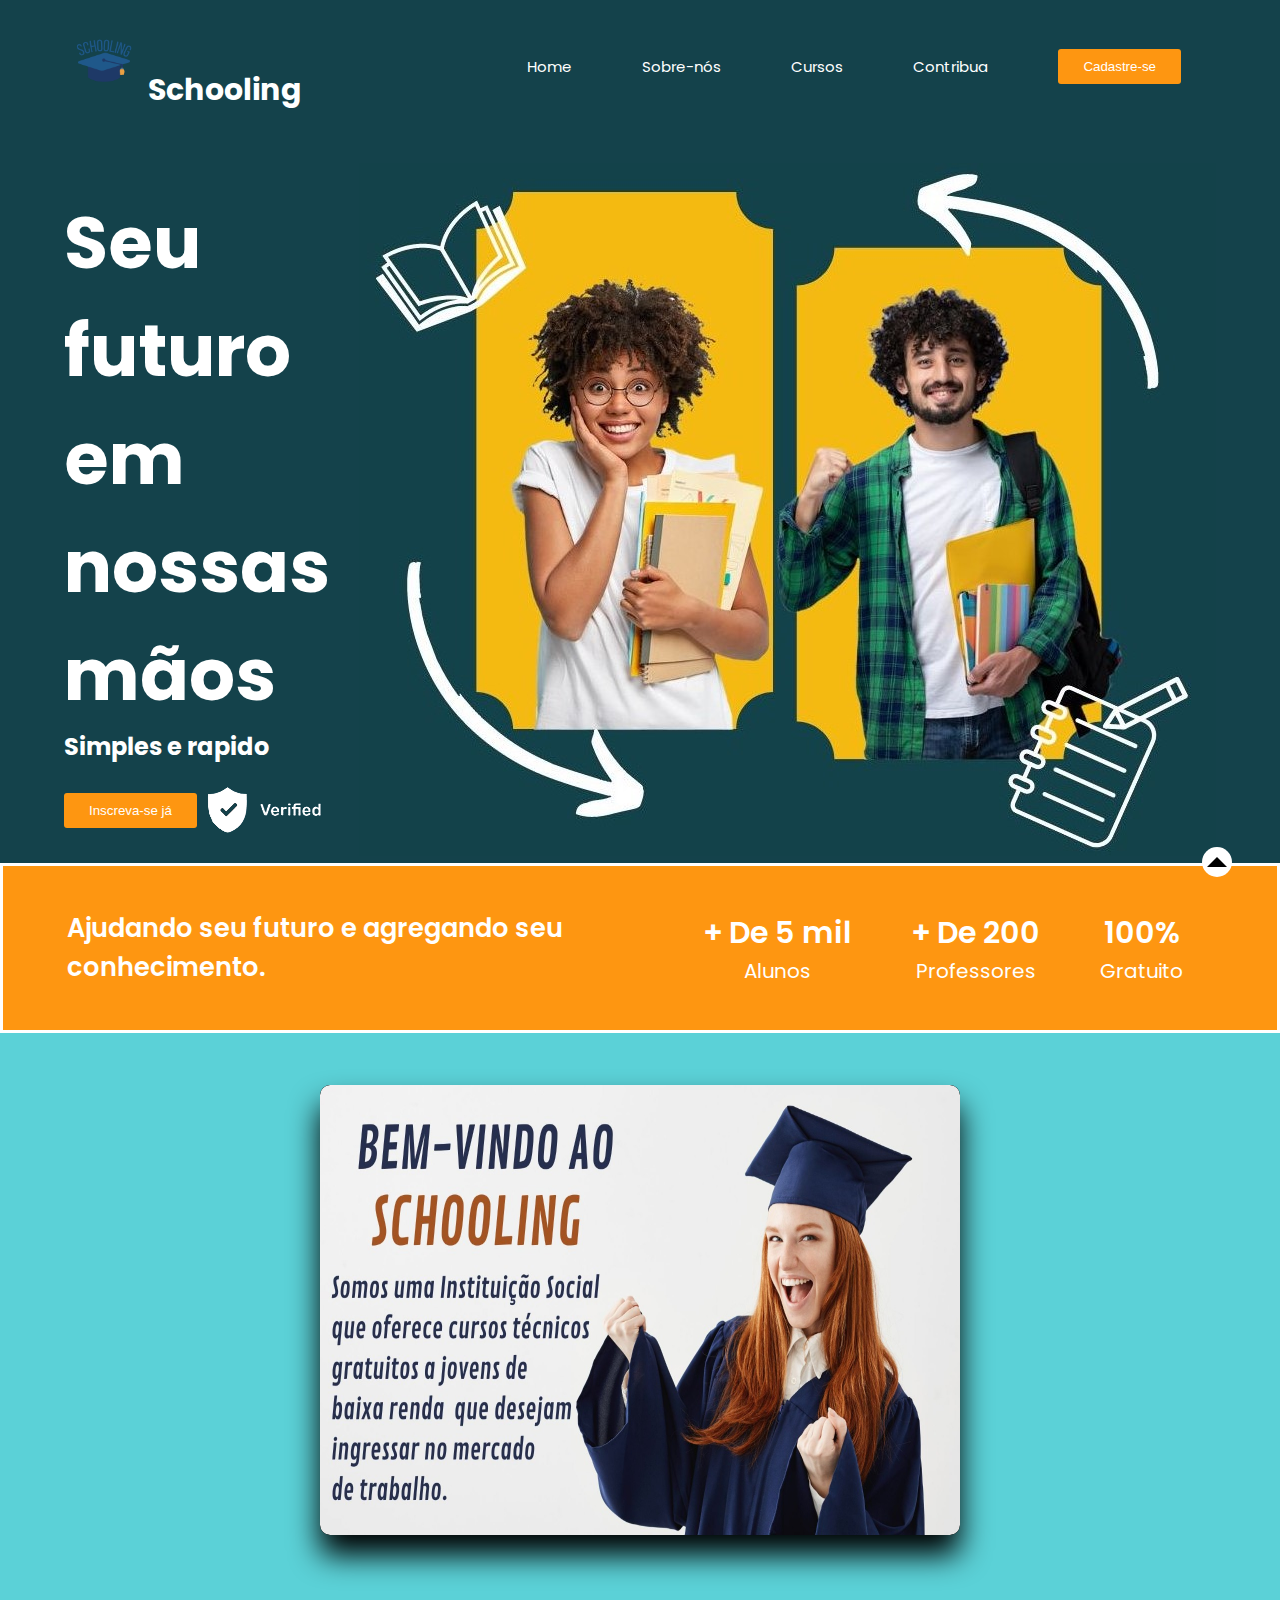
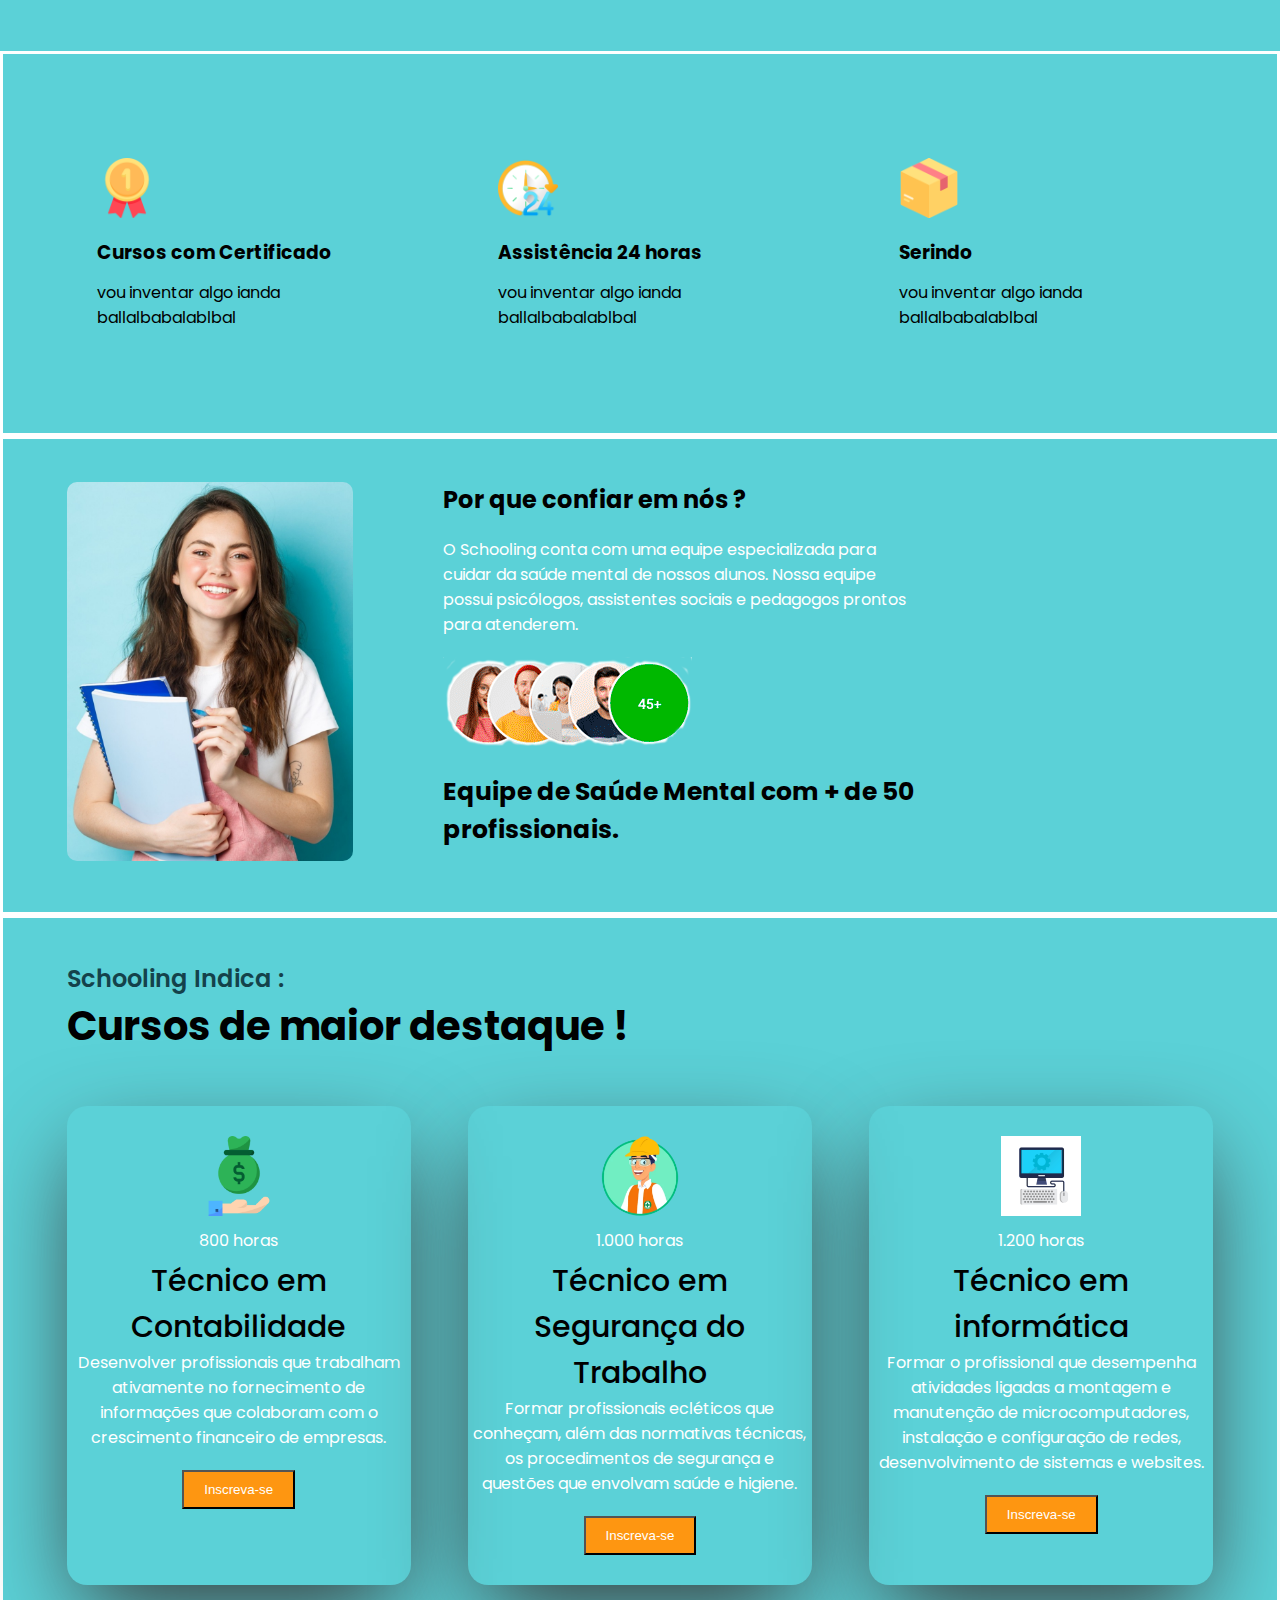
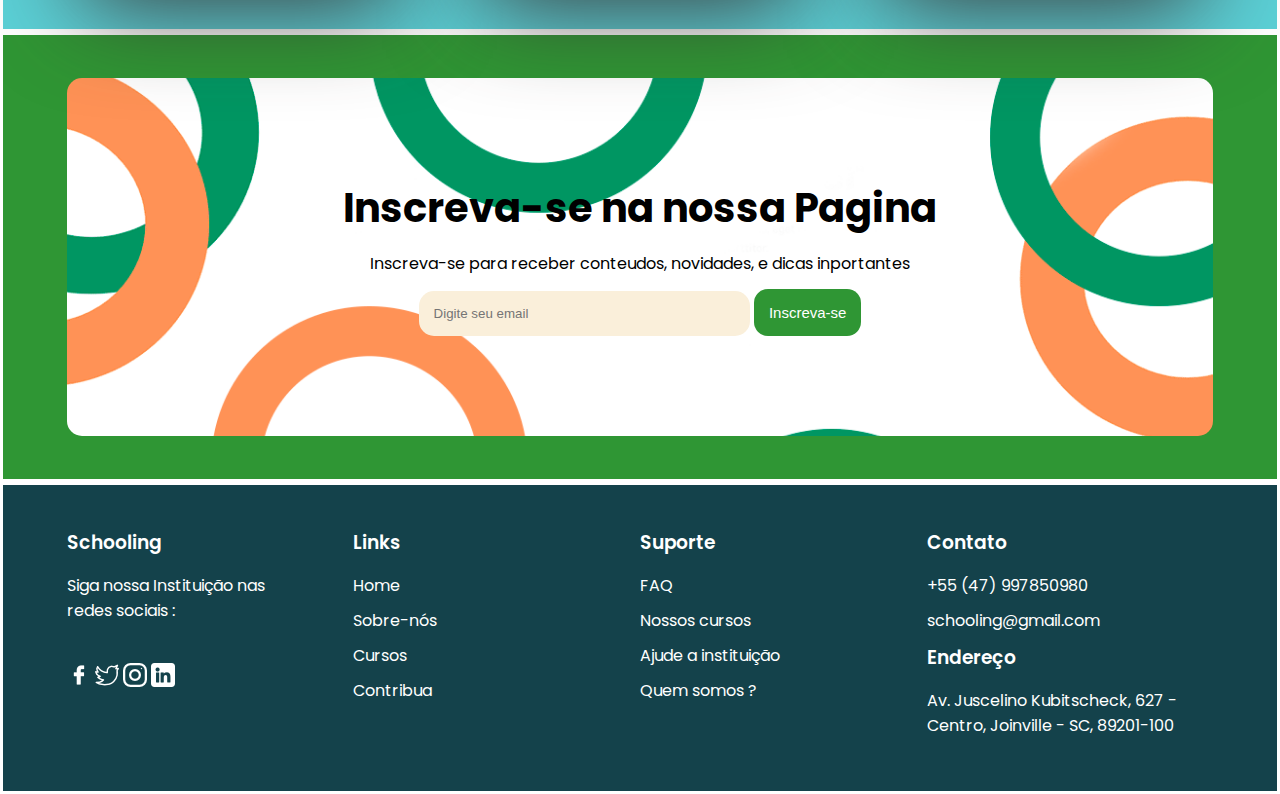
==== TCC-01.12.22/Beta V 3.0 Home/index.html @ 21d2999b "Add files via upload" ====
<!DOCTYPE html>
<html lang="pt-br">
<head>
    <meta charset="UTF-8">
    <meta http-equiv="X-UA-Compatible" content="IE=edge">
    <meta name="viewport" content="width=device-width, initial-scale=1.0">
    <link rel="shortcut icon" href="img/chapeu de formatura.icon.png" type="image/x-icon">
    <link rel="stylesheet" href="css/style.css">
    <title>Schooling</title>
</head>
<body>


    <!--inicio backgraund verde-->
    <div class="background-verde">
        <!--Header-->
        <header>
            <!--container-->
            <div class="container">
                <nav>
                    <div class="logo"> 
                       <a href="img/schooling logo.png"></a>
                        <img src="img/schooling logo.png" alt="logo do site">
                        <a href="index.html">Schooling</a>
                    </div>                   
                    <ul class="ul">
                        <li> <a href="#"> Home </a></li>
                        <li> <a href="#"> Sobre-nós </a></li>
                        <li> <a href="#"> Cursos </a></li>
                        <li> <a href="#"> Contribua </a></li>
                        <li> <a href="#"><button class="btn-gradiente">Cadastre-se</button></a></li>
                    </ul>      
                    <div class="menu-icon">
                        <img src="img/menu.png" alt="menu">
                    </div>        
                </nav>
            </div>
            <!--Fim do cantainer-->

            
        </header>
        <!--Fim do header-->
       
       
        <!--main-->
        <main>
            <div class="container">
                <div class="main-text">
                    <h1>Seu futuro em nossas mãos</h1>
                    <h2>Simples e rapido</h2>
                    <div>
                        <button class="btn-gradiente">Inscreva-se já</button>
                     <img src="img/verificado.png" alt="verificado">
                    </div>
                 </div>
                 
                 <div class="main-img">
                    <img src="img/img2.jpg" alt="Homens sorrindo">
                 </div>
            </div>
        </main>
        <!--Fim do main-->

    </div>
     <!--Fim backgraund verde-->


    <!--inicio section Resultados-->
    <section class="resultados">
        <!--container-->
        <div class="container">
            <!--resultados text-->
            <div class="resultados-text">
            Ajudando seu futuro e agregando seu conhecimento.
            </div>
            <!--Fim resultados text-->
            <div class="resultados-numero">
                <p>
                    <span>+ De 5 mil</span><br>
                    Alunos
                </p>

                <p>
                    <span>+ De 200</span><br>
                    Professores
                </p>

                <p>
                    <span>100% </span><br>
                    Gratuito
                </p>

            </div>
        </div>
        <!-- Fim do container-->
    </section>
    <!--Fim do section Resultados-->



    <!--Inicio do slide-->
       <div class="container-slide">
        <div class="action-button" id="previous">&laquo</div>
        <div class="container-items" id="container-items"></div>
        <div class="action-button" id="next">&raquo</div>
    </div>
    <!--Fim do slide-->



    <!--section diferencias-->
    <section class="diferencias" >
        <div class="container">
            <div class="card">
                <img src="img/medal.png" alt="medalha">
                <h3 class="titulo">Cursos com Certificado</h3>
                <p> 
                    vou inventar algo ianda ballalbabalablbal
                </p>
            </div>
            <div class="card">
                <img src="img/24h.png" alt="24 horas">
                <h3 class="titulo">Assistência 24 horas</h3>
                <p> 
                    vou inventar algo ianda ballalbabalablbal
                </p>
            </div>
            <div class="card">
                <img src="img/caixa.png" alt="caixa">
                <h3 class="titulo">Serindo</h3>
                <p> 
                    vou inventar algo ianda ballalbabalablbal 
                </p>
            </div>
        </div>
    </section>
 <!--Fim section diferencias-->


  <!--section diferencias-->
  <section class="casa">
    <div class="container">
        <div class="casa-img">
            <img src="img/imagem-moça.jpeg" alt="imagem-moça">
        </div>
        <div class="casa-text">
            <h2>Por que confiar em nós ? </h2>
            <p>
                O Schooling conta com uma equipe especializada para cuidar da saúde mental 
                de nossos alunos. Nossa equipe possui psicólogos, assistentes sociais e pedagogos prontos para atenderem.<br>
            </p>
            <img src="img/user-happy.png" alt="">
            <p>
                <b> Equipe de Saúde Mental com + de 50 profissionais.</b>
            </p>
        </div>
    </div>
     
  </section>
   <!-- Fim section diferencias-->

    <!--melhores cursos-->
   <section class="melhores-lugares">
    <div class="container">
        <p class="azul"> Schooling Indica :</p>
        <h2>Cursos de maior destaque !</h2>
        <div class="cards">
            <!--card item 1-->
            <div class="card-iten">
                <img src="img/contabilidade.png" alt="contabilidade">
                <p class="local-casa"> 800 horas</p>
                <p class="nome-casa">Técnico em Contabilidade</p>
                <p class="contato">
                    Desenvolver profissionais que trabalham ativamente no fornecimento de <br> informações que colaboram com o crescimento financeiro de empresas.  
                </p>
                <button>Inscreva-se</button>
            </div>
             <!--Fim card item1-->
             <!--card item 2-->
            <div class="card-iten">
                <img src="img/O-Cipinha.webp" alt="cipa">
                <p class="local-casa"> 1.000 horas</p>
                <p class="nome-casa">Técnico em Segurança do Trabalho</p>
                <p class="contato">
                    Formar profissionais ecléticos que <br> conheçam, além das normativas técnicas,<br> os procedimentos de segurança e <br> questões que envolvam saúde e higiene.
                </p>
                <button>Inscreva-se</button>
            </div>
             <!--Fim card item2-->
             <!--card item 3-->
            <div class="card-iten">
                <img src="img/informatica.jpg" alt="informatica">
                <p class="local-casa"> 1.200 horas</p>
                <p class="nome-casa"> Técnico em <br> informática</p>
                <p class="contato">
                    Formar o profissional que desempenha atividades ligadas a montagem e <br> manutenção de microcomputadores, instalação e configuração de redes, desenvolvimento de sistemas e websites.
                </p>
                <button class="">Inscreva-se</button>
            </div>
             <!--Fim card item3-->
        </div>

    </div>
 
   </section>
   <!--melhores cursos-->

   <!--newslatter-->
   <section class="newslatter">
    <div class="container">
        <div class="box-newsletter">
            <h2>Inscreva-se na nossa Pagina</h2>
            <p>Inscreva-se para receber conteudos, novidades, e dicas inportantes</p>
            <form>
                <input type="email" placeholder="Digite seu email">
                <button>
                    Inscreva-se
                </button>
            </form>
        </div>
    </div> 

   </section>
  <!-- Fim newslatter-->

    <!--footer-->
    <footer>
        <div class="container">
            <!--UL 1-->
            <ul>
                <h3>Schooling</h3>
                <p>Siga nossa Instituição nas <br> redes sociais :</p>
                <div class="redes-socias"></div>
               <a href="https://www.facebook.com/profile.php?id=100010235295957"></a> <img src="img/facebook.png" alt="facebook">
                <img src="img/twitter.png" alt="twitter">
                <img src="img/instagram.png" alt="instagram">
                <img src="img/linkedin.png" alt="linkedin">
            </ul>
            
             <!-- fim ul 1-->
             <!--  ul 2-->   
                <ul>
                    <h3>Links</h3>
                    <li><a href="#">Home</a></li>
                    <li><a href="#">Sobre-nós</a></li>
                    <li><a href="#">Cursos</a></li>
                    <li><a href="#">Contribua</a></li>
            </ul>
            <!-- fim ul 2-->
            <!--  ul 3-->
            <ul>
                <h3>Suporte</h3>
                <li><a href="">FAQ</a></li>
                <li><a href="">Nossos cursos</a></li>
                <li><a href="">Ajude a instituição</a></li>
                <li><a href="">Quem somos ?</a></li>
            </ul>
            <!-- fim ul 3-->
            <!--ul 4-->
            <ul>
                <h3>Contato</h3>
                <li>
                    <p>+55 (47) 997850980</p>
                </li>
                <li>
                    <p>schooling@gmail.com</p>
                </li>
                <li>
                    <h3>Endereço</h3>
                </li>
                <li>
                    <p>Av. Juscelino Kubitscheck, 627 - Centro, Joinville - SC, 89201-100</p>
                </li>
            </ul>
            <!-- fim ul 4-->
        </div>
    </footer>
    <!-- Fim footer-->


    <h1 class="intro-copy"></h1>
      <a class="top-link hide" href="" id="js-top">
        <svg xmlns="http://www.w3.org/2000/svg" viewBox="0 0 12 5"><path d="M12 6H0l6-6z"/></svg>
        <span class="screen-reader-text">voltar</span>
      </a>

    <script src="js/main.js"></script>
</body>
</html>
---- TCC-01.12.22/Beta V 3.0 Home/css/style.css ----
@import url('https://fonts.googleapis.com/css2?family=Poppins:ital,wght@0,100;0,200;0,300;0,400;0,500;0,600;0,700;0,800;1,100;1,200;1,300;1,400;1,500;1,600;1,700;1,800;1,900&display=swap');



* {
    margin: 0;
    padding: 0;
    box-sizing: border-box;
    text-decoration: none;
    list-style: none;
}

body {
    font-family: 'Poppins', sans-serif;
    background-color: #5bd1d7;
    
    

    
    
}

:root{
    --verde-escuro: #14424b;
    --verde: #2f9634;
    --orange: #ff7c37;
    --degrade-btn: linear-gradiente (#fe9611, #ff5c00);
    --color-p: #a1a1a1;
    --color-p-2: #868585;
}

.background-verde{
    background: var(--verde-escuro);
}

/* classes reutilizaveis */
.container {
    max-width: 1440px;
    padding: 0 5%;
    margin: 0 auto;
}

section,
footer{
    padding: 2.7rem 0;
    border: solid 3px white;
    
}


.btn-gradiente{
    padding: 10px 25px;
    color: white;
    border: none;
    cursor: pointer;
    background: #fe9611;
    border-radius: 3px;
}

nav{
    display: flex;
    justify-content: space-between;
    align-items: center;
    padding: 20px  0;
    text-decoration: none;
    
}

.logo a{
    font-size: 30px;
    font-weight: bold;
    color: white;
}

.logo img{
    font-size: 15px;
    width:  80px;
    height: 10%;
    border-radius: 20%;
}

.ul {
    display: flex;
    align-items: center;
}

.ul li {
    margin: 0 35px;
    font-size: 15px;
}

.ul li a {
    color: white;
}

/* main */

main .container{
    display: flex;
    align-items: center;
    justify-content: space-between;
    margin-top: 30px;
    
}

.main-text {
    width: 50%;
    color: white;
}

.main-text h1{
    font-size: 4.5rem;
    
}

.main-text div {
   display: flex;
   align-items: center;
   margin-top: 20px;
}

.main-img{
    width: 50%;
}

.main-img{
   width:100%;
}

/* menu icon*/

.menu-icon {
    display: none;
    position: relative;
    z-index: 10;
}


/* section resultados*/
.resultados{
    background-color: #fe9611;
    margin-bottom: -10%;

}

.resultados .container{
    display: flex;
    align-items: center;
    justify-content: space-between;
}

.resultados  .resultados-text {
    color: white;
    font-size: 1.6rem;
    font-weight: 600;
    width: 50%;
}

.resultados .resultados-numero{
    display: flex;
    align-items: center;
    justify-content: center;
    color: white;
}

.resultados .resultados-numero p{
    text-align: center;
    margin: 0 30px;
    font-size: 20px;
}

.resultados .resultados-numero p span{
    font-size: 30px;
    font-weight: 600;

}
/* Fim section resultados*/


/* slide*/
.container-slide{
    display: flex;
    justify-content: space-between;
    width: 50vw;
    height: 50vh;
    background-color: black;
    margin: 20vh auto;
    border-radius: 10px;
    box-shadow: 0 20px 30px black;
  
    
}

.container-items {
    position: absolute;
    display: flex;
    width: 50vw;
    height: 50vh;
    border-radius: 10px;
    overflow: hidden;
}

.item {
    width: 50vw;
    height: 50vh;
    transition: all 1s;
}
.item:first-child{
    margin-left: -100%;
}

.item img {
    width: 50vw;
    height: 50vh;
    border-radius: 10px;
}

.action-button{
    font: bold 30px sans-serif;
    display: flex;
    justify-content: center;
    align-items: center;
    width: 50px;
    color: #00000000;
    user-select: none;
    z-index: 1;
}
.action-button:hover{
    color: white;
    background-color: #00000055;
    border-radius: 10px;
    cursor: pointer;
    transition: all 1s;
}






/* section diferencias*/

 .diferencias{
    margin-top: -5%;
}
.diferencias .container{
    margin: 10px;
    display: flex;
    justify-content: space-between;
    margin: 30px auto;
}
.diferencias .card{
    width: 30%;
    cursor: pointer;
    padding: 30px;
    border-radius: 15px;
    transition: 0.3s;
}

.diferencias .card:hover{
   box-shadow: 0px 10px 67px 8px #f5fae685;
}
.diferencias .card img{
    width: 60px;
}
.diferencias .card .titulo{
    margin: 13px 0;
    font-size: 600;
}

/* section casa*/
.casa .container{
    display: flex;
    align-items: center;
}

.casa .casa-img{
    width:  25%;
}

.casa .casa-img img{
    width: 100%;
    border-radius: 10px;
}

.casa .casa-text{
    width: 50%;
    padding-left: 90px ;
}

.casa .casa-text h2{
    font-size: 2,5em;
}
.casa .casa-text p{
    margin: 20px 0;
    color: white;
}

.casa .casa-text p b{
    color: black;
    font-size: 25px;
}

.melhores-lugares .azul{
    font-size: 24px;
    font-weight: 600;
    color: #14424b;
}
.melhores-lugares h2{
    font-size: 2.5rem;
}

.melhores-lugares .cards {
    display: flex;
    justify-content: space-between;
    margin-top: 50px;
    
}

.melhores-lugares .cards .card-iten{
    width: 30%; 
    text-align: center;
    padding: 30px 0;
    border-radius: 20px;
   box-shadow: 0px 35px  97px -15px rgb(57, 51, 51);
    opacity: 100%;
}

.melhores-lugares .cards img{
     width: 80px;
}

.melhores-lugares .cards .local-casa{
    margin: 5px 0;
    color: white;
}

.melhores-lugares .cards .nome-casa{
    font-size: 30px;
    font-weight: 500;
}
.melhores-lugares .cards .contato{
    margin-bottom: 20px;
    color: white;
}



.melhores-lugares .cards button {
    padding: 10px 20px;
    color: white;
    background-color: #fe9611;
    cursor: pointer;
}

/*newslatter*/

.newslatter{
    background-color: #2f9634;
}


.newslatter .box-newsletter{
    text-align: center;
    padding: 100px;
    background-image: url('../img/background-newsletter.png');
    background-repeat: no-repeat;
    background-size: cover;
    background-position: center;
    border-radius: 15px;
}

.newslatter .box-newsletter h2{
    font-size: 2.5rem;
}

.newslatter .box-newsletter p{
    margin: 13px 0;
}

.newslatter .box-newsletter input{
    width: 35%;
    padding: 15px;
    border-radius: 15px;
    border: none;
    outline: none;
    color: #00000098;
    background-color: #faefda;
}

.newslatter .box-newsletter button{
    font-size: 15px;
    border: none;
    outline: none;
    padding: 15px;
    border-radius: 14px;
    color: white;
    background-color: var(--verde );
    cursor: pointer;
}
/* Fim newslatter*/

/* Section footer*/
footer{
     background-color: var(--verde-escuro);
}
footer .container{
    display: flex;
    color: white;
    cursor: pointer;
}
footer .container ul{
    width: 25%;
}
footer .container h3{
    margin-bottom: 16px;
    font-weight: 600;
}
footer .container .redes-socias img{
    margin-right: 10px;      
}
footer .container ul > p{
    margin-bottom: 40px;
}
footer .container li{
        margin: 10px 0;
}
footer .container a{
     color: white;
}
/* Fim  Section footer*/

/* responsivo */
@media (max-width: 960px){
    .menu-icon {
        display: block;
    }
    .ul{
        position: fixed;
        background: var(--verde-escuro);
        top: 0;
        width: 100%;
        height: 100%;
        left: 100%;
        transition: 0.3s;
        flex-direction: column;
        justify-content: center;
    }

    .ul li {
        font-size: 20px;
        margin: 20px 0;
    }

    .ul.ativo{
        left: 0;
    }

    main .container{
        flex-direction: column;
    }

    main .container .main-img,
    main .container .main-text{
        width: 100%;
        text-align: center;
    }
    main .container .main-text h1{
        font-size: 4rem;
    }
    main .container .main-text div{
        justify-content: center;
    }

    .resultados .container{
        flex-direction: column;
    }
    .resultados .resultados-text,
    .resultados .resultados-numero{
      width: 100%;
      text-align: center;

    }
    .resultados-numero{
      margin-top: 30px;
    }

    .diferencias .container{
        flex-direction: column;
    }
    .diferencias .card{
            width: 100%;
    }

    .casa .container{
        flex-direction: column-reverse;
    }

    .cosa .casa-text,
    .casa .casa-img{
        width: 100%;
        align-items: center;
        padding: 0;
    }
    .melhores-lugares .cards{
        flex-direction: column;
    }
    .melhores-lugares .cards .card-iten{
        width: 100%;
        margin-top: 50px;
    }
    .newslatter .box-newsletter{
        padding: 50px;
        
    }
    .newslatter .box-newsletter h2{
        font-size:  2rem;
    }
    .newslatter .box-newsletter input{
        width: 90%;
    }
     
    .newslatter .box-newsletter button{
        width: 50%;
        margin-top: 20px;
    }

    footer .container{
        flex-direction: column;
    }

    footer .container  ul{
        width: 100%;
        margin-bottom: 30px;        
    }
}

@media (max-width:440px){
    .resultados .resultados-numero{
        flex-direction: column;
    }

 main .container .main-text h1 {
    font-size: 3rem;

}

}


/*botao voltar ao inicio*/
.intro-copy {
    
   
    max-width: 15em;
    font-family: Helvetica;
    font-weight: lighter;
    font-size: 2em;
    line-height: 1.2;
    text-align: center;
  }
  
  .top-link {
    transition: all .25s ease-in-out;
    position: fixed;
    bottom: -25px;
    right: 0;
    display: inline-flex;
    cursor: pointer;
    align-items: center;
    justify-content: center;
    margin: 0 3em 3em 0;
    border-radius: 50%;
    padding: .25em;
    width: 30px;
    height: 30px;
    background-color: #ffffff;
  }
  

.screen-reader-text {
    position: absolute;
    clip-path: inset(50%);
    margin: -1px;
    border: 0;
    padding: 0;
    width: 1px;
    height: 1px;
    overflow: hidden;
    word-wrap: normal !important;
    clip: rect(1px, 1px, 1px, 1px);
    
  }
  /*botao voltar ao inicio*/
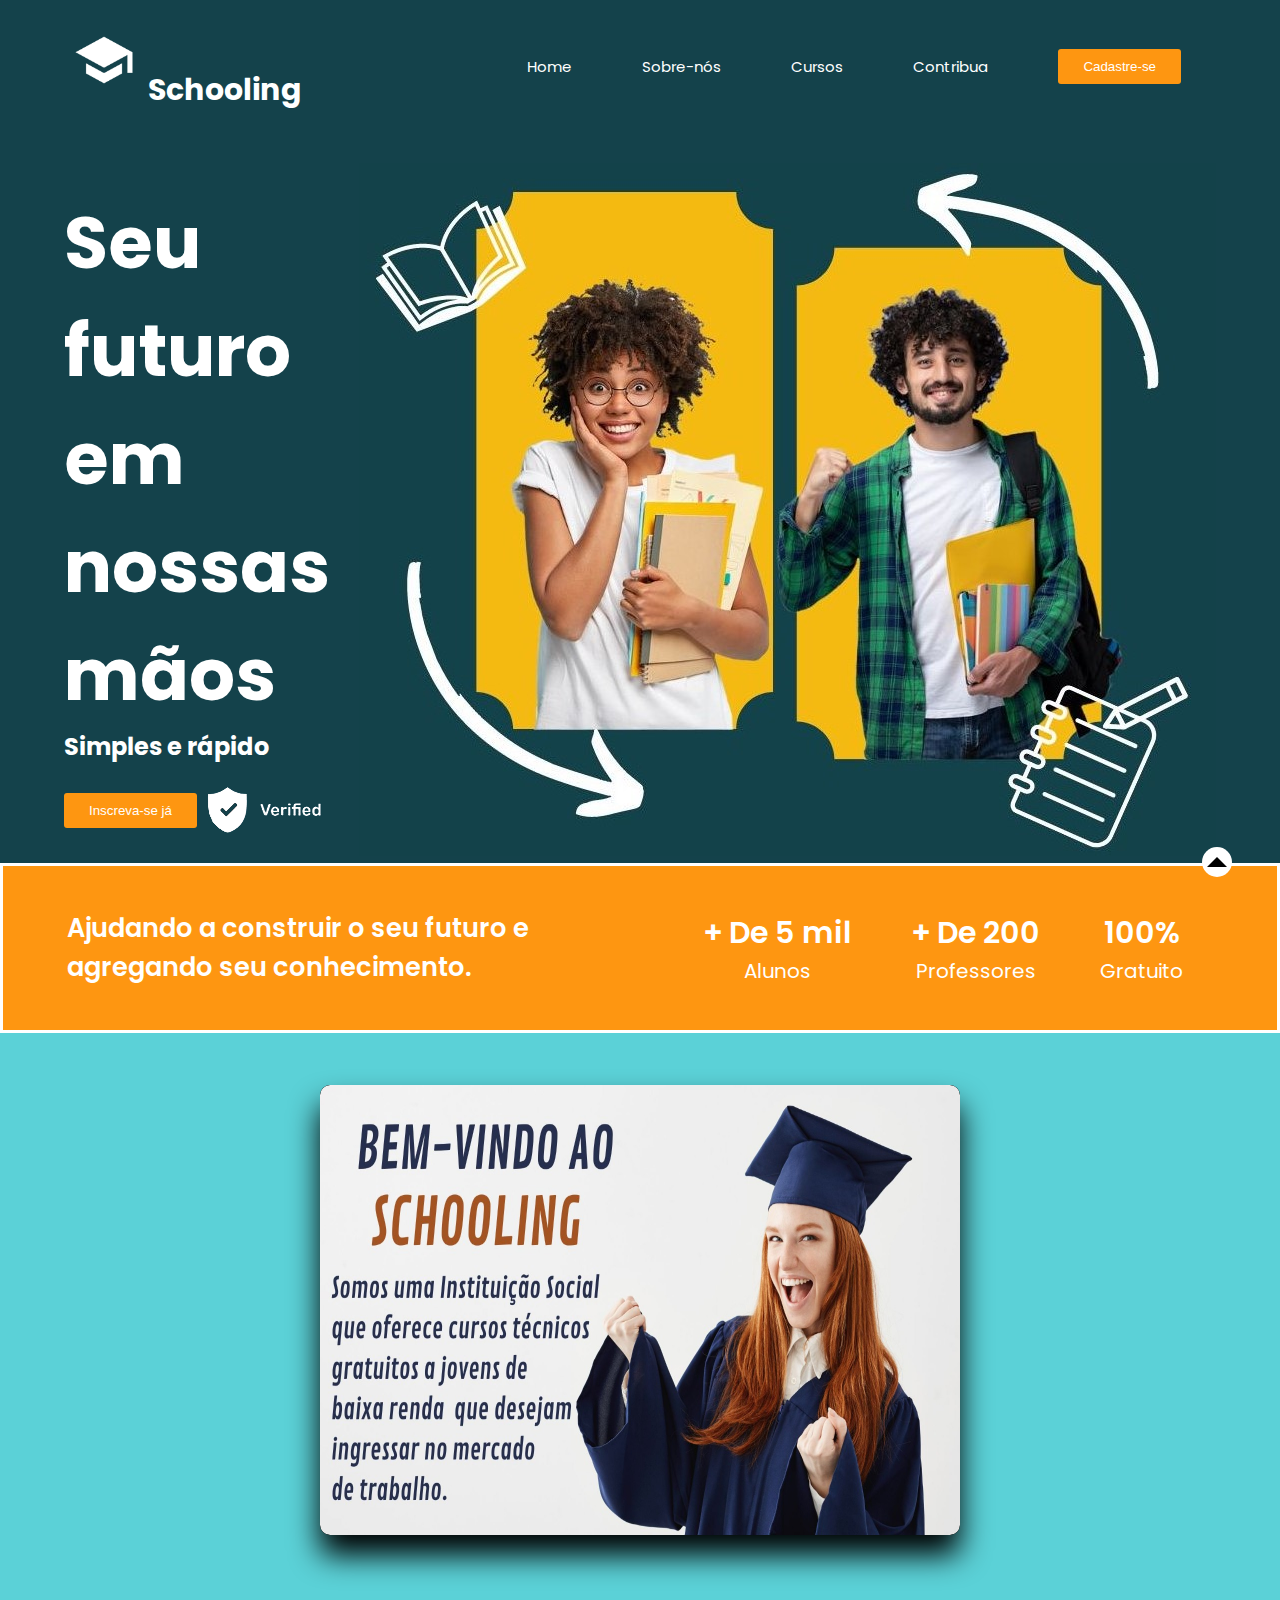
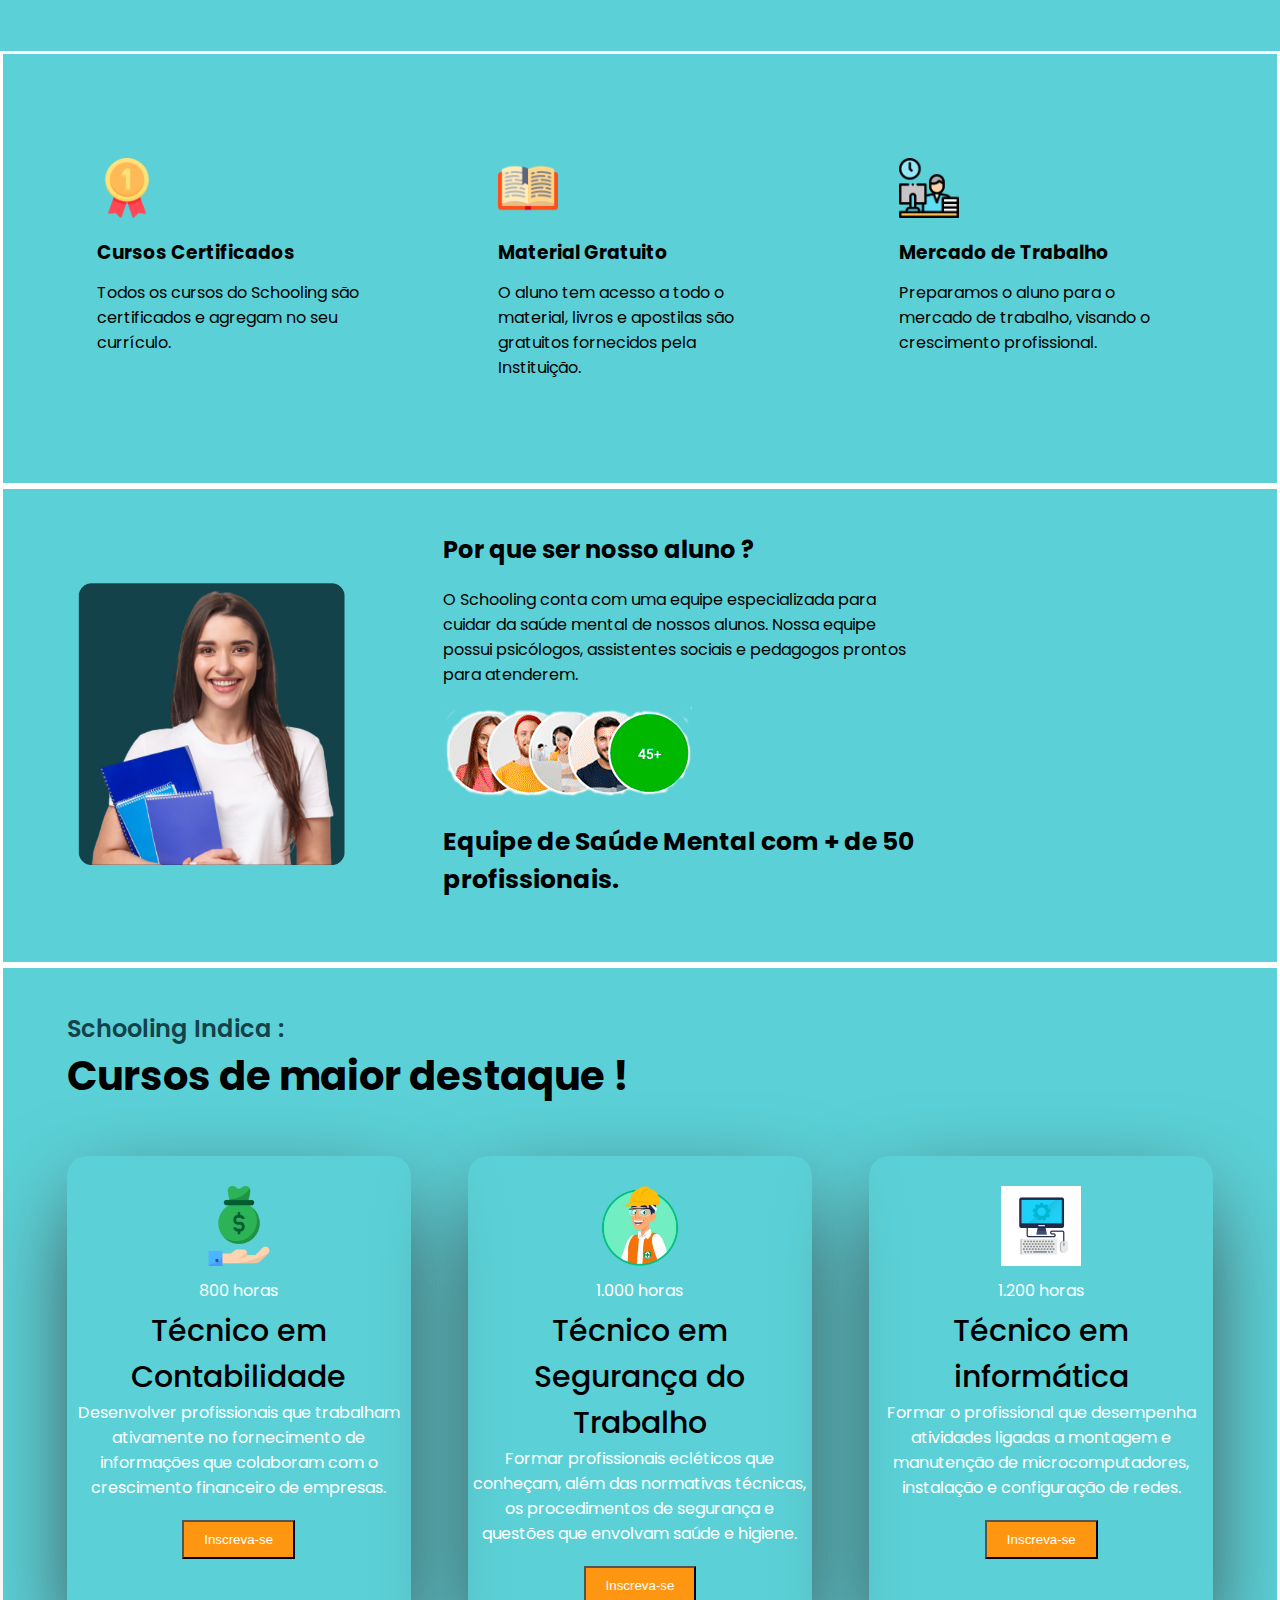
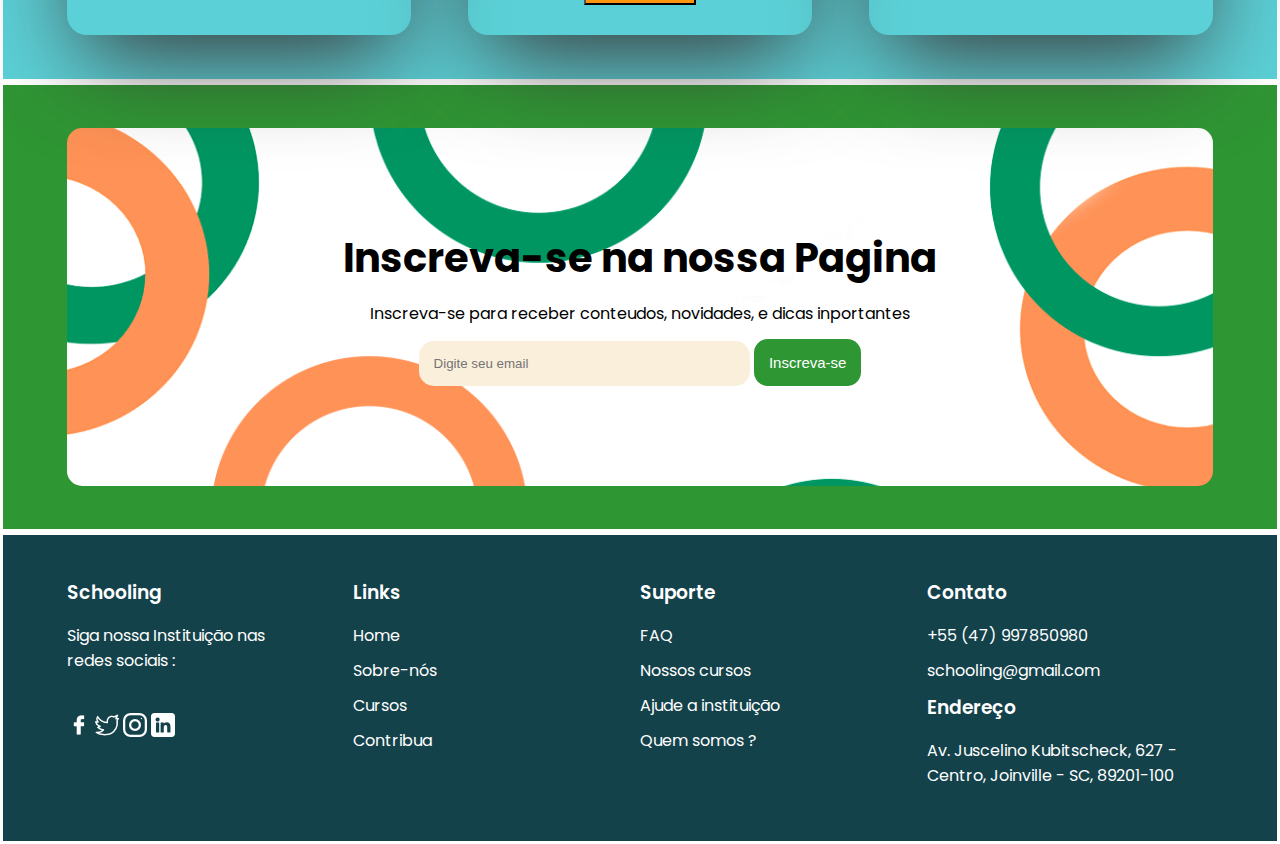
==== commit 2729874e: "Add files via upload" ====
--- a/TCC-01.12.22/Beta V 3.0 Home/index.html
+++ b/TCC-01.12.22/Beta V 3.0 Home/index.html
@@ -20,8 +20,8 @@
             <div class="container">
                 <nav>
                     <div class="logo"> 
-                       <a href="img/schooling logo.png"></a>
-                        <img src="img/schooling logo.png" alt="logo do site">
+                       <a href="img/schooling.png"></a>
+                        <img src="img/schooling.png" alt="logo do site">
                         <a href="index.html">Schooling</a>
                     </div>                   
                     <ul class="ul">
@@ -48,7 +48,7 @@
             <div class="container">
                 <div class="main-text">
                     <h1>Seu futuro em nossas mãos</h1>
-                    <h2>Simples e rapido</h2>
+                    <h2>Simples e rápido</h2>
                     <div>
                         <button class="btn-gradiente">Inscreva-se já</button>
                      <img src="img/verificado.png" alt="verificado">
@@ -72,7 +72,7 @@
         <div class="container">
             <!--resultados text-->
             <div class="resultados-text">
-            Ajudando seu futuro e agregando seu conhecimento.
+            Ajudando a construir o seu futuro e agregando seu conhecimento.
             </div>
             <!--Fim resultados text-->
             <div class="resultados-numero">
@@ -114,23 +114,23 @@
         <div class="container">
             <div class="card">
                 <img src="img/medal.png" alt="medalha">
-                <h3 class="titulo">Cursos com Certificado</h3>
+                <h3 class="titulo">Cursos Certificados</h3>
                 <p> 
-                    vou inventar algo ianda ballalbabalablbal
+                    Todos os cursos do Schooling são certificados e agregam no seu currículo.
                 </p>
             </div>
             <div class="card">
-                <img src="img/24h.png" alt="24 horas">
-                <h3 class="titulo">Assistência 24 horas</h3>
+                <img src="img/livro.png" alt="livro">
+                <h3 class="titulo">Material Gratuito</h3>
                 <p> 
-                    vou inventar algo ianda ballalbabalablbal
+                O aluno tem acesso a todo o material, livros e apostilas são gratuitos fornecidos pela Instituição.
                 </p>
             </div>
             <div class="card">
-                <img src="img/caixa.png" alt="caixa">
-                <h3 class="titulo">Serindo</h3>
+                <img src="img/trabalhos.png" alt="trabalhos">
+                <h3 class="titulo">Mercado de Trabalho</h3>
                 <p> 
-                    vou inventar algo ianda ballalbabalablbal 
+                    Preparamos o aluno para o mercado de trabalho, visando o crescimento profissional.
                 </p>
             </div>
         </div>
@@ -142,10 +142,10 @@
   <section class="casa">
     <div class="container">
         <div class="casa-img">
-            <img src="img/imagem-moça.jpeg" alt="imagem-moça">
+            <img src="img/imagem-moça.png" alt="imagem-moça">
         </div>
         <div class="casa-text">
-            <h2>Por que confiar em nós ? </h2>
+            <h2>Por que ser nosso aluno ? </h2>
             <p>
                 O Schooling conta com uma equipe especializada para cuidar da saúde mental 
                 de nossos alunos. Nossa equipe possui psicólogos, assistentes sociais e pedagogos prontos para atenderem.<br>
@@ -194,7 +194,7 @@
                 <p class="local-casa"> 1.200 horas</p>
                 <p class="nome-casa"> Técnico em <br> informática</p>
                 <p class="contato">
-                    Formar o profissional que desempenha atividades ligadas a montagem e <br> manutenção de microcomputadores, instalação e configuração de redes, desenvolvimento de sistemas e websites.
+                    Formar o profissional que desempenha atividades ligadas a montagem e <br> manutenção de microcomputadores, instalação e configuração de redes.
                 </p>
                 <button class="">Inscreva-se</button>
             </div>
@@ -240,7 +240,7 @@
             
              <!-- fim ul 1-->
              <!--  ul 2-->   
-                <ul>
+             <ul>
                     <h3>Links</h3>
                     <li><a href="#">Home</a></li>
                     <li><a href="#">Sobre-nós</a></li>
--- a/TCC-01.12.22/Beta V 3.0 Home/css/style.css
+++ b/TCC-01.12.22/Beta V 3.0 Home/css/style.css
@@ -62,7 +62,6 @@
     justify-content: space-between;
     align-items: center;
     padding: 20px  0;
-    text-decoration: none;
     
 }
 
@@ -293,7 +292,7 @@
 }
 .casa .casa-text p{
     margin: 20px 0;
-    color: white;
+    color: black;
 }
 
 .casa .casa-text p b{
